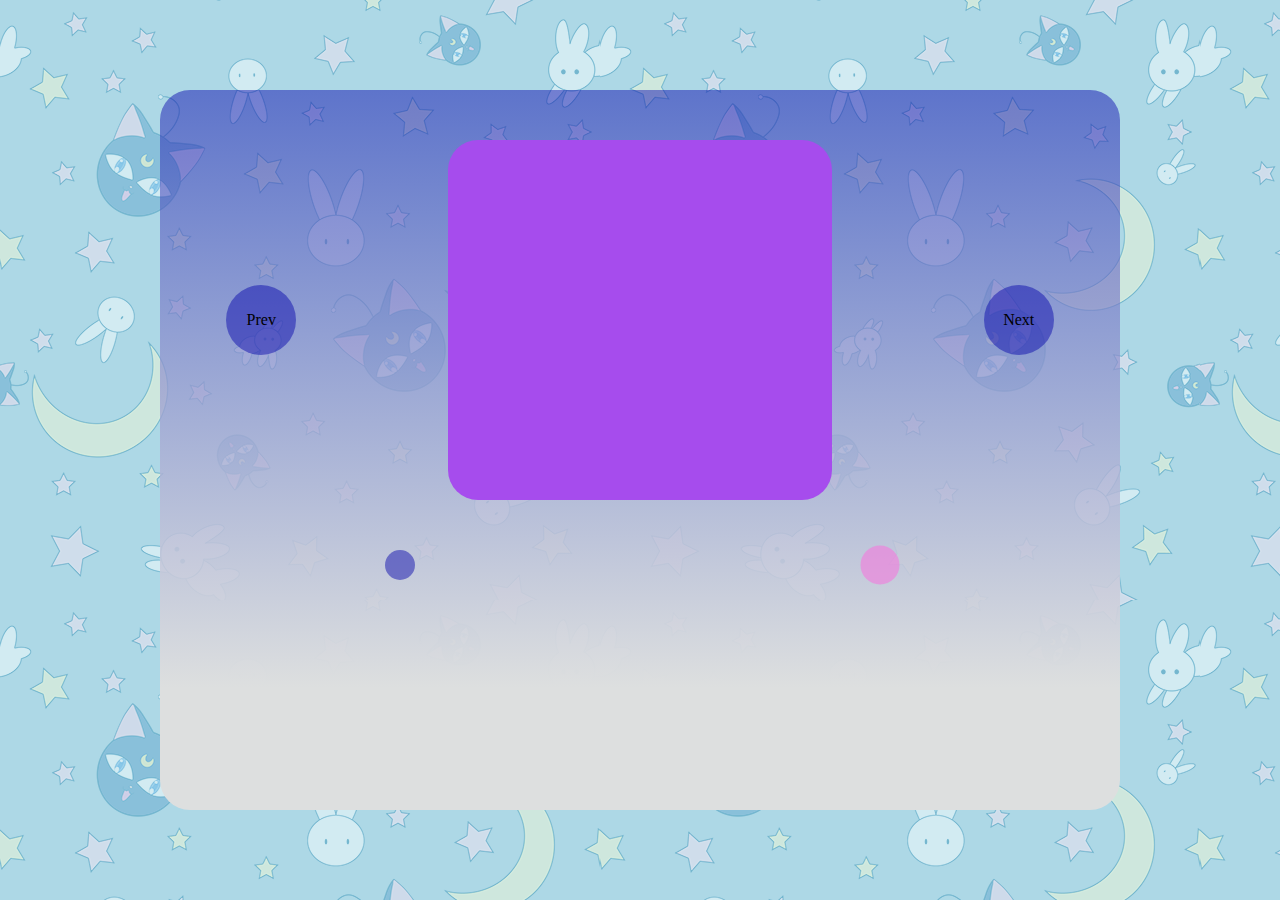
==== slider.html @ 136a5041 "feat: add basic slider landing" ====
<!doctype html>
<html lang="en" xmlns="http://www.w3.org/1999/xhtml">
<head>
    <title>Slider</title>
    <link rel="stylesheet" href="normalize.css">
    <link rel="stylesheet" href="slider.css">
    <link rel="icon" type="image/x-icon" href="assets/favicon_slider.png">
    <meta name="viewport" content="width=device-width, initial-scale=1.0">
    <meta charset="utf-8">
</head>
<body class="body">

<main>
    <div class="slider">
        <div class="slider__wrapper">
            <button class="slider__arrow arrow_left">
                Prev
            </button>

            <div class="slider__viewport">
                <div class="picture_prev">

                </div>
                <div class="picture_current">

                </div>
                <div class="picture_next">

                </div>

            </div>


            <button class="slider__arrow arrow_right">
                Next
            </button>
        </div>
        <div class="slider__nav">
            <button class="nav__button"></button>
            <button class="nav__button nav__button_current"></button>
        </div>


    </div>

</main>

<script src="slider.js"></script>
</body>
</html>
---- slider.css ----
.body {
    background:  lightblue url("assets/slider__bg.png");
    background-blend-mode: soft-light;
}
.slider {
    border-radius: 30px;
    margin: 10vh auto auto;
    height: 80vh;
    width: 75vw;
    background: linear-gradient(180deg, rgba(2,0,171,0.46262254901960786) 0%, rgba(221,223,223,1) 83%);
    display: flex;
    flex-direction: column;
}
.slider__wrapper {
    display: flex;
    justify-content: space-evenly;
    align-items: center;
    column-gap: 2%;
}

.slider__viewport {
    width: 30vw;
    max-width: 400px;
    min-width: 350px;
    height: 40vh;
    max-height: 600px;

    overflow: hidden;
    display: flex;

    background-color: #A64CED;
    border-radius: 30px;

    margin: 50px auto;
}

.slider__nav {
    display: flex;
    justify-content: space-around;
}

.nav__button {
    height: 30px;
    width: 30px;
    border-radius: 15px;
    background-color: #0200AB75;
    border: none;
    transition-duration: .3s;
}

.slider__arrow {
    height: 70px;
    width: 70px;
    border-radius: 35px;
    background-color: #0200AB75;
    border: none;
    transition-duration: .3s;
    margin: auto;

}

.nav__button:hover,
.slider__arrow:hover {
    transform: scale(1.07);
    cursor: pointer;
}

.nav__button_current {
    transform: scale(1.3);
    background-color: rgba(239, 127, 221, 0.65);
}

@media (max-width: 790px) {
    .slider__wrapper {
        flex-wrap: wrap;
    }
    .slider__viewport {
        max-height: 700px;
        max-width: 500px;
        min-width: 350px;
        order: 3;
    }

    .slider__arrow {
        margin: 30px 20px 20px;
    }
    .nav__button {
        height: 15px;
        width: 15px;
        border-radius: 7px;
        background-color: #0200AB75;
        border: none;
        transition-duration: .3s;
    }

}

@media (max-width: 650px) {
    .slider__wrapper {
        justify-content: space-evenly;
        align-items: center;
    }
    .slider__viewport {
        max-height: 400px;
        max-width: 300px;

    }
}

@media (max-width: 500px) {
    .slider__viewport {
        height: 70vw;
        width: 50vw;
        min-height: unset;
        min-width: unset;
    }
}

@media (max-width: 350px) {
    .slider__arrow {
        height: 40px;
        width: 40px;
        border-radius: 20px;
        margin: 30px auto;
    }
}
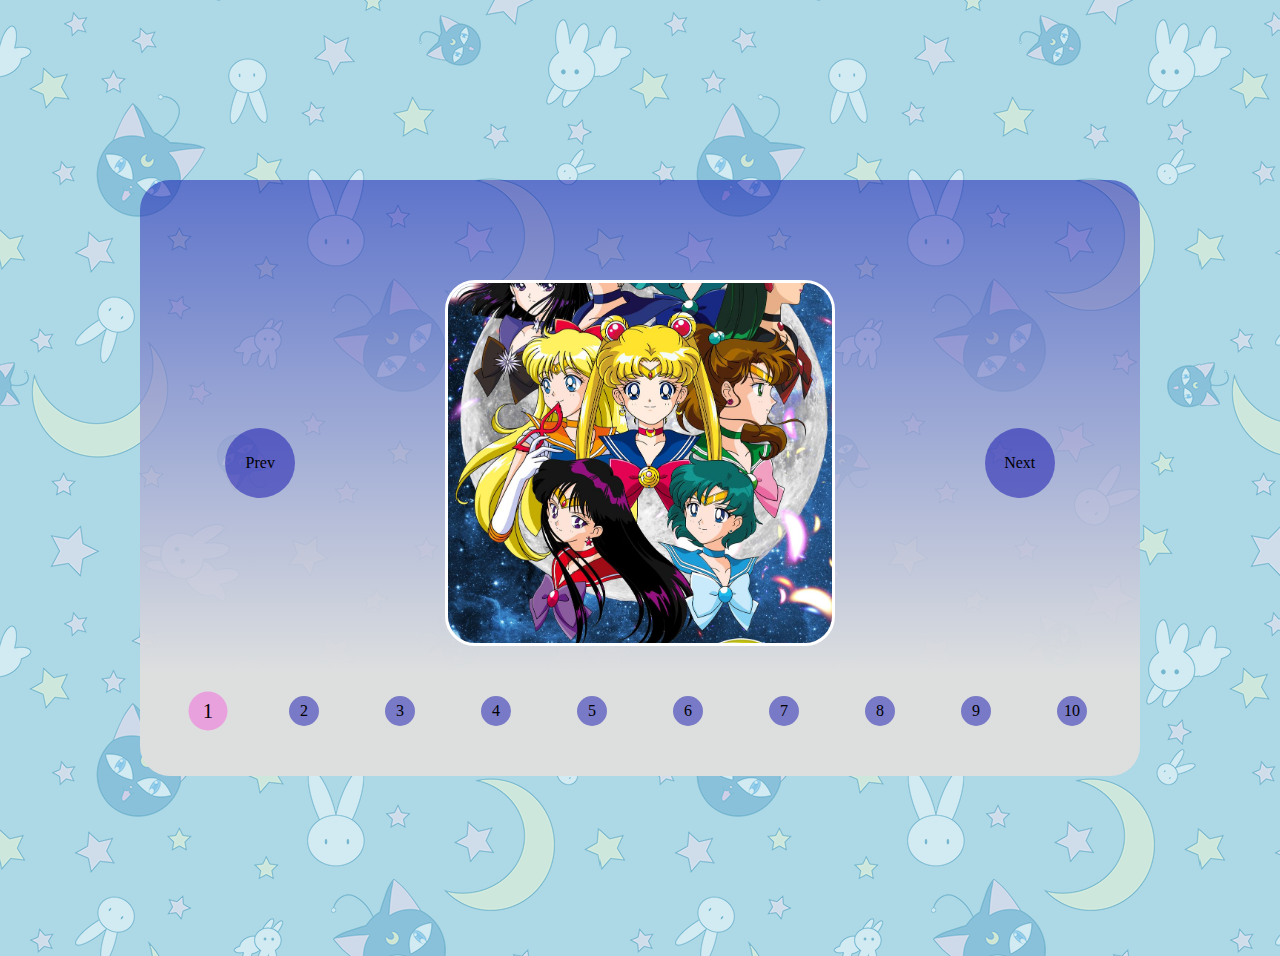
==== commit 658ebc5b: "feat: add slider creating logic" ====
--- a/slider.html
+++ b/slider.html
@@ -10,41 +10,7 @@
 </head>
 <body class="body">
 
-<main>
-    <div class="slider">
-        <div class="slider__wrapper">
-            <button class="slider__arrow arrow_left">
-                Prev
-            </button>
+<script type='module' src="slider.js"></script>
 
-            <div class="slider__viewport">
-                <div class="picture_prev">
-
-                </div>
-                <div class="picture_current">
-
-                </div>
-                <div class="picture_next">
-
-                </div>
-
-            </div>
-
-
-            <button class="slider__arrow arrow_right">
-                Next
-            </button>
-        </div>
-        <div class="slider__nav">
-            <button class="nav__button"></button>
-            <button class="nav__button nav__button_current"></button>
-        </div>
-
-
-    </div>
-
-</main>
-
-<script src="slider.js"></script>
 </body>
 </html>--- a/slider.css
+++ b/slider.css
@@ -4,8 +4,9 @@
 }
 .slider {
     border-radius: 30px;
-    margin: 10vh auto auto;
-    height: 80vh;
+    margin: 20vh auto ;
+    padding: 50px 20px;
+    height: fit-content;
     width: 75vw;
     background: linear-gradient(180deg, rgba(2,0,171,0.46262254901960786) 0%, rgba(221,223,223,1) 83%);
     display: flex;
@@ -19,21 +20,23 @@
 }
 
 .slider__viewport {
+    overflow: hidden;
+    display: flex;
+    border-radius: 30px;
+    margin: 50px auto;
+    border: 3px solid white;
+}
+.slider__viewport {
     width: 30vw;
     max-width: 400px;
     min-width: 350px;
     height: 40vh;
     max-height: 600px;
-
-    overflow: hidden;
-    display: flex;
-
-    background-color: #A64CED;
-    border-radius: 30px;
-
-    margin: 50px auto;
 }
-
+.picture_current {
+    height: 100%;
+    width: 100%;
+}
 .slider__nav {
     display: flex;
     justify-content: space-around;
@@ -75,12 +78,15 @@
         flex-wrap: wrap;
     }
     .slider__viewport {
+        flex-wrap: nowrap;
+        order: 3;
+    }
+
+    .slider__viewport {
         max-height: 700px;
         max-width: 500px;
         min-width: 350px;
-        order: 3;
     }
-
     .slider__arrow {
         margin: 30px 20px 20px;
     }
@@ -100,20 +106,22 @@
         justify-content: space-evenly;
         align-items: center;
     }
-    .slider__viewport {
+    .slider__viewport{
         max-height: 400px;
         max-width: 300px;
+    }
 
-    }
 }
 
 @media (max-width: 500px) {
-    .slider__viewport {
+    .slider__viewport
+    {
         height: 70vw;
         width: 50vw;
         min-height: unset;
         min-width: unset;
     }
+
 }
 
 @media (max-width: 350px) {
@@ -124,3 +132,24 @@
         margin: 30px auto;
     }
 }
+
+
+
+.picture_prev {
+    background-image: url("assets/slider_images/0.jpg");
+    background-size: cover;
+    background-repeat: no-repeat;
+    background-position: center;
+}
+.picture_current{
+    background-image: url("assets/slider_images/1.jpg");
+    background-size: cover;
+    background-repeat: no-repeat;
+    background-position: center;
+}
+.picture_next {
+    background-image: url("assets/slider_images/1.jpg");
+    background-size: cover;
+    background-repeat: no-repeat;
+    background-position: center;
+}
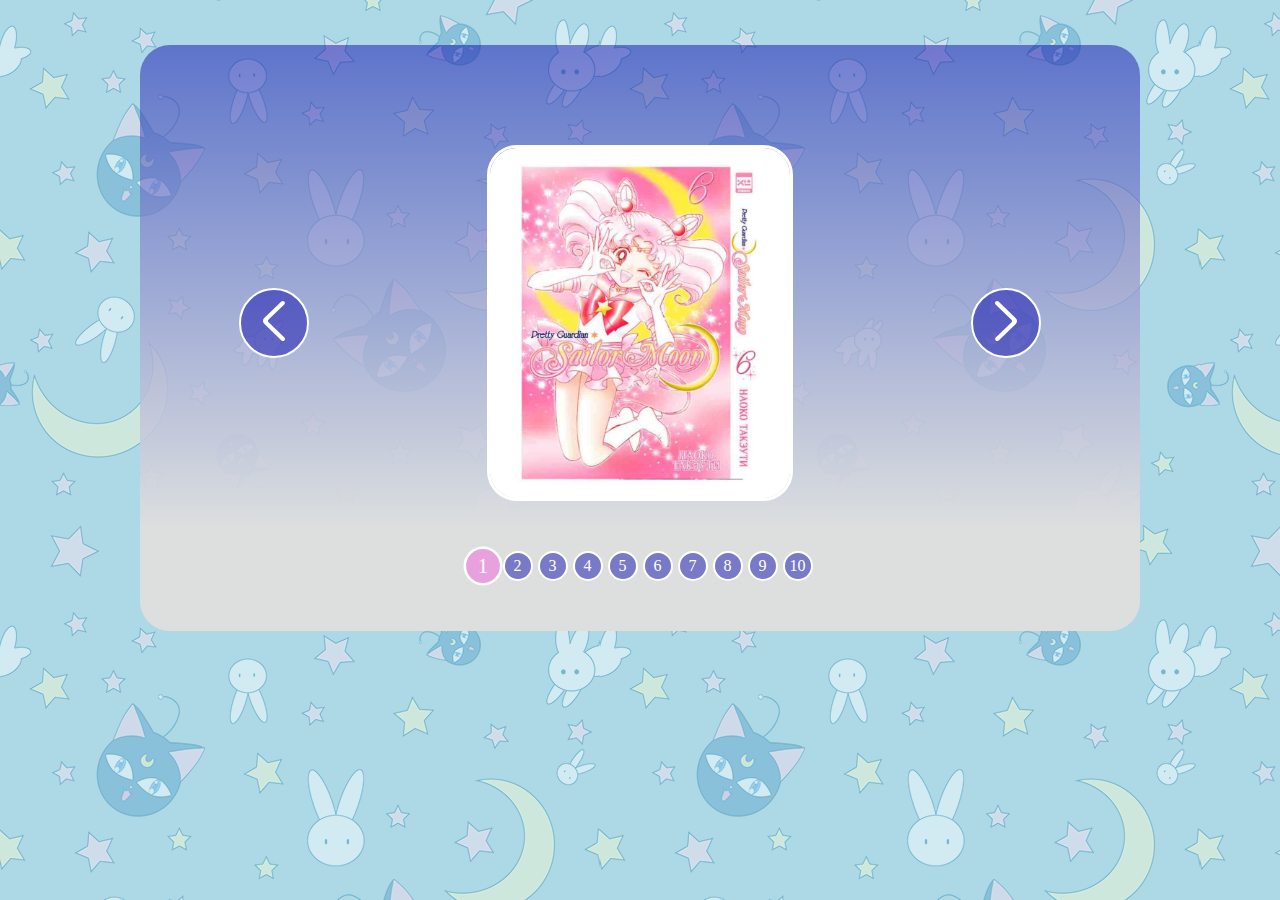
==== commit 8a404210: "feat: add navbutton clicks and styles" ====
--- a/slider.html
+++ b/slider.html
@@ -9,8 +9,6 @@
     <meta charset="utf-8">
 </head>
 <body class="body">
-
-<script type='module' src="slider.js"></script>
-
+    <script type='module' src="slider.js"></script>
 </body>
 </html>--- a/slider.css
+++ b/slider.css
@@ -1,10 +1,10 @@
 .body {
-    background:  lightblue url("assets/slider__bg.png");
+    background: lightblue url("assets/slider__bg.png");
     background-blend-mode: soft-light;
 }
 .slider {
     border-radius: 30px;
-    margin: 20vh auto ;
+    margin: 5vh auto ;
     padding: 50px 20px;
     height: fit-content;
     width: 75vw;
@@ -18,62 +18,71 @@
     align-items: center;
     column-gap: 2%;
 }
-
 .slider__viewport {
     overflow: hidden;
     display: flex;
     border-radius: 30px;
     margin: 50px auto;
     border: 3px solid white;
+    height: 350px;
+    width: 300px;
+    justify-content: center;
 }
-.slider__viewport {
-    width: 30vw;
-    max-width: 400px;
-    min-width: 350px;
-    height: 40vh;
-    max-height: 600px;
+.picture {
+    flex-shrink: 0;
+    background-size: cover;
+    background-repeat: no-repeat;
+    background-position: center;
 }
-.picture_current {
-    height: 100%;
-    width: 100%;
+.picture_current,
+.picture_next,
+.picture_prev{
+    height: 350px;
+    width: 300px;
+}
+.pictures_film {
+    display: flex;
+    height: 350px;
+    width: 1000px;
 }
 .slider__nav {
     display: flex;
-    justify-content: space-around;
+    justify-content: center;
+    column-gap: 5px;
 }
-
 .nav__button {
     height: 30px;
     width: 30px;
     border-radius: 15px;
     background-color: #0200AB75;
-    border: none;
     transition-duration: .3s;
+    border: 2px solid white;
+    text-align: center;
+    display: flex;
+    align-items: center;
+    justify-content: center;
+    color: white;
 }
-
 .slider__arrow {
     height: 70px;
     width: 70px;
     border-radius: 35px;
     background-color: #0200AB75;
-    border: none;
     transition-duration: .3s;
     margin: auto;
-
+    border: 2px solid white;
 }
-
 .nav__button:hover,
 .slider__arrow:hover {
     transform: scale(1.07);
     cursor: pointer;
 }
-
 .nav__button_current {
     transform: scale(1.3);
     background-color: rgba(239, 127, 221, 0.65);
 }
 
-@media (max-width: 790px) {
+@media (max-width: 720px) {
     .slider__wrapper {
         flex-wrap: wrap;
     }
@@ -81,24 +90,13 @@
         flex-wrap: nowrap;
         order: 3;
     }
-
-    .slider__viewport {
-        max-height: 700px;
-        max-width: 500px;
-        min-width: 350px;
-    }
     .slider__arrow {
         margin: 30px 20px 20px;
     }
     .nav__button {
-        height: 15px;
-        width: 15px;
-        border-radius: 7px;
-        background-color: #0200AB75;
-        border: none;
-        transition-duration: .3s;
+        height: 25px;
+        width: 25px;
     }
-
 }
 
 @media (max-width: 650px) {
@@ -106,50 +104,10 @@
         justify-content: space-evenly;
         align-items: center;
     }
-    .slider__viewport{
-        max-height: 400px;
-        max-width: 300px;
-    }
-
-}
-
-@media (max-width: 500px) {
-    .slider__viewport
-    {
-        height: 70vw;
-        width: 50vw;
-        min-height: unset;
-        min-width: unset;
-    }
-
 }
 
 @media (max-width: 350px) {
     .slider__arrow {
-        height: 40px;
-        width: 40px;
-        border-radius: 20px;
         margin: 30px auto;
     }
 }
-
-
-
-.picture_prev {
-    background-image: url("assets/slider_images/0.jpg");
-    background-size: cover;
-    background-repeat: no-repeat;
-    background-position: center;
-}
-.picture_current{
-    background-image: url("assets/slider_images/1.jpg");
-    background-size: cover;
-    background-repeat: no-repeat;
-    background-position: center;
-}
-.picture_next {
-    background-image: url("assets/slider_images/1.jpg");
-    background-size: cover;
-    background-repeat: no-repeat;
-    background-position: center;
-}
